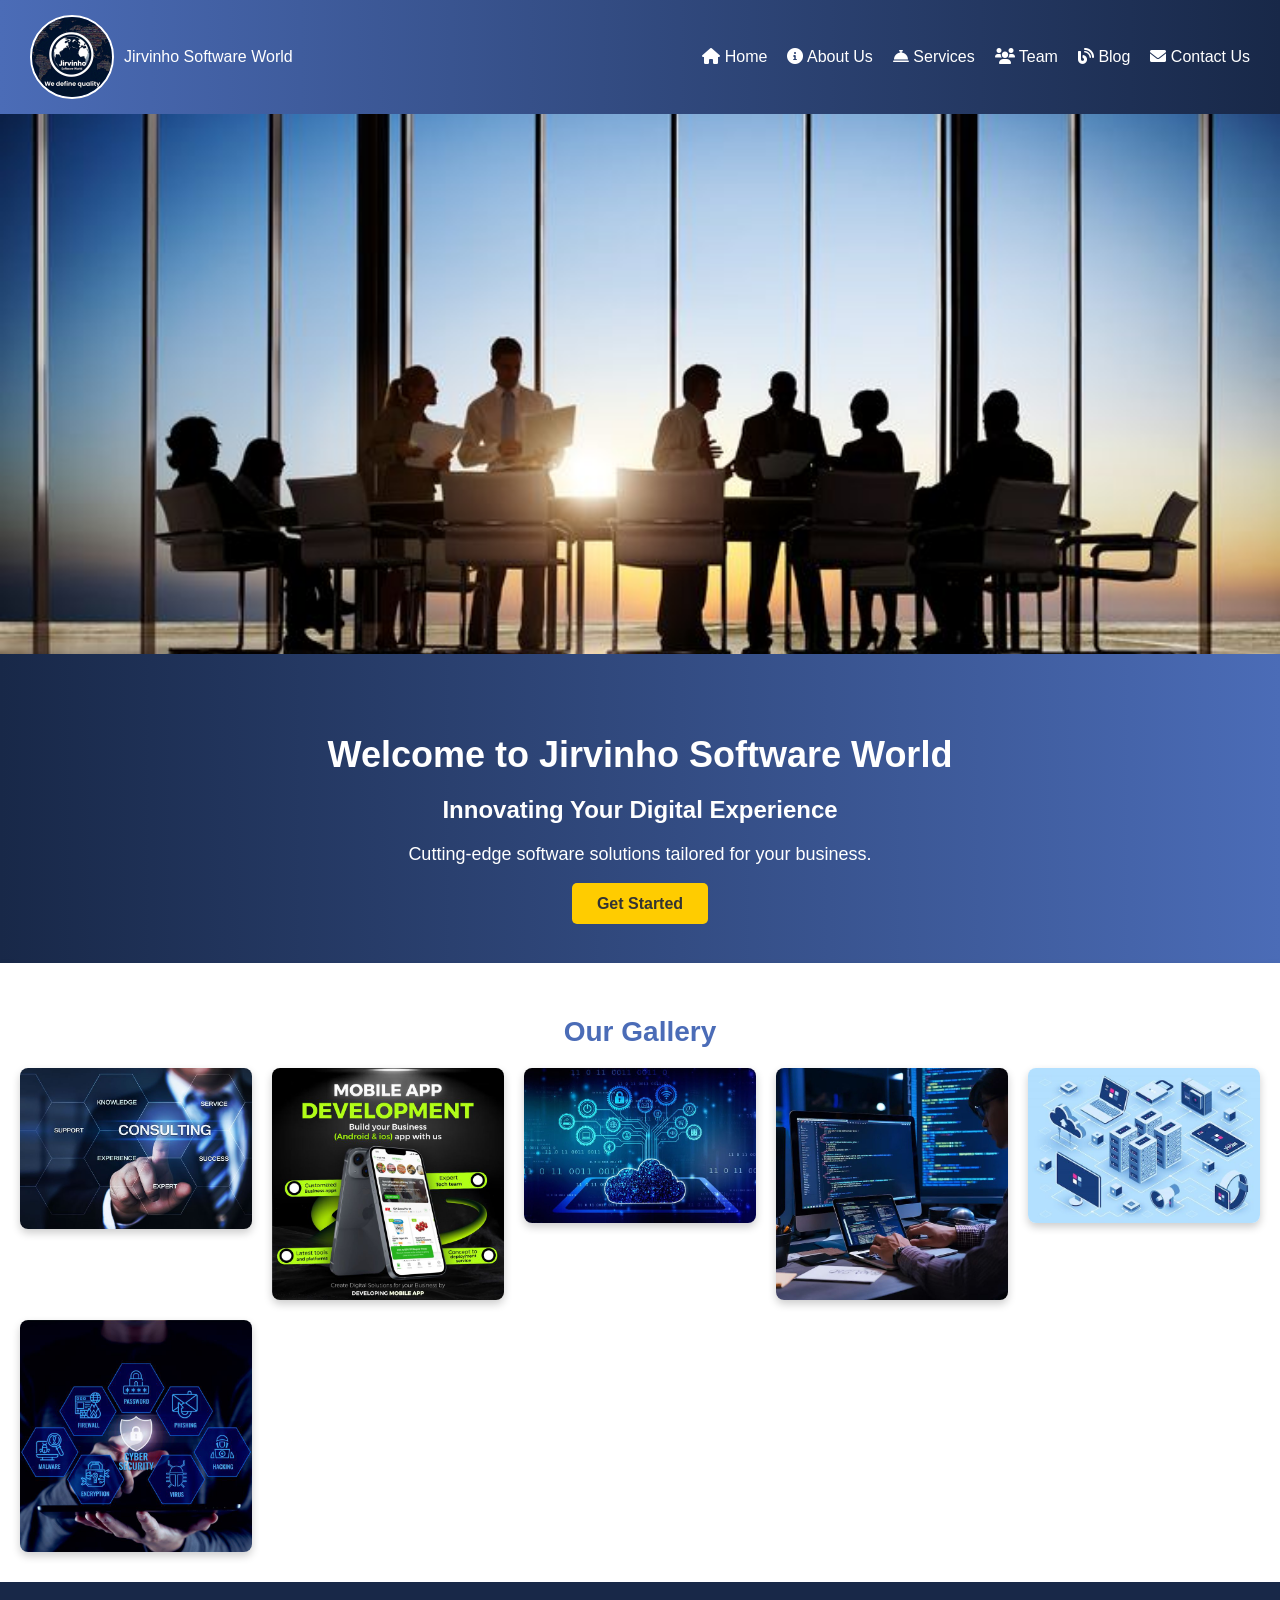
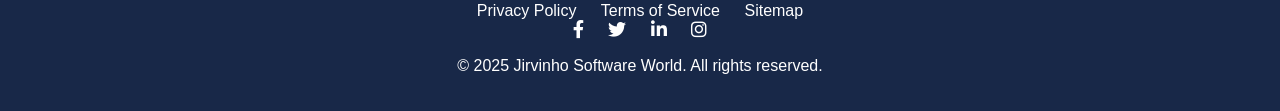
==== project 2/index.html @ aabe0d2b "Add files via upload" ====
<!DOCTYPE html>
<html lang="en">
<head>
    <meta charset="UTF-8">
    <meta name="viewport" content="width=device-width, initial-scale=1.0">
    <title>Jirvinho Software World - Home</title>
    <!-- Font Awesome -->
    <link rel="stylesheet" href="https://cdnjs.cloudflare.com/ajax/libs/font-awesome/6.0.0-beta3/css/all.min.css">
    <style>

        body {
            font-family: 'Poppins', Arial, sans-serif;
            margin: 0;
            padding: 0;
            box-sizing: border-box;
            background-color: #f2f2f2;
            color: #333;
        }

        header {
            display: flex;
            align-items: center;
            justify-content: space-between;
            padding: 15px 30px;
            background: linear-gradient(90deg, #4b6cb7, #182848);
            color: white;
            box-shadow: 0 2px 5px rgba(0, 0, 0, 0.2);
        }

        header .logo {
            display: flex;
            align-items: center;
        }

        header .logo img {
            margin-right: 10px;
            border-radius: 50%;
            border: 2px solid #fff;
        }

        nav ul {
            list-style: none;
            display: flex;
            gap: 20px;
        }

        nav ul li a {
            text-decoration: none;
            color: white;
            font-size: 16px;
            transition: color 0.3s ease;
        }

        nav ul li a:hover {
            color: #ffcc00;
        }

        .carousel {
            position: relative;
            width: 100%;
            height: 60vh;
            overflow: hidden;
        }

        .carousel-images {
            display: flex;
            width: 500%;
            animation: slide 150s infinite;
        }

        .carousel-images img {
            width: 100%;
            height: 100%;
            object-fit: cover;
        }

        @keyframes slide {
            0%, 20% { transform: translateX(0); }
            25%, 45% { transform: translateX(-100%); }
            50%, 70% { transform: translateX(-200%); }
            75%, 95% { transform: translateX(-300%); }
            100% { transform: translateX(-400%); }
        }

        /* Hero Section */
        .hero {
            text-align: center;
            padding: 50px 20px;
            background: linear-gradient(90deg, #182848, #4b6cb7);
            color: white;
            animation: fadeIn 2s ease-in-out;
        }

        .hero h1 {
            font-size: 36px;
            margin-bottom: 10px;
        }

        .hero h2 {
            font-size: 24px;
            margin-bottom: 20px;
        }

        .hero p {
            font-size: 18px;
            margin-bottom: 30px;
        }

        .cta-button {
            padding: 12px 25px;
            background: #ffcc00;
            color: #333;
            text-decoration: none;
            font-weight: bold;
            border-radius: 5px;
            transition: transform 0.3s ease, background 0.3s ease;
        }

        .cta-button:hover {
            background: #ffc107;
            transform: scale(1.05);
        }

        @keyframes fadeIn {
            from { opacity: 0; transform: translateY(20px); }
            to { opacity: 1; transform: translateY(0); }
        }

        /* Gallery Section */
        .gallery {
            padding: 30px 20px;
            background-color: #fff;
            box-shadow: 0 4px 8px rgba(0, 0, 0, 0.2);
        }

        .gallery h2 {
            text-align: center;
            font-size: 28px;
            color: #4b6cb7;
            margin-bottom: 20px;
        }

        .gallery-container {
            display: grid;
            grid-template-columns: repeat(auto-fit, minmax(200px, 1fr));
            gap: 20px;
            justify-content: center;
        }

        .gallery img {
            width: 100%;
            border-radius: 8px;
            box-shadow: 0 4px 8px rgba(0, 0, 0, 0.2);
            transition: transform 0.3s ease, box-shadow 0.3s ease;
            opacity: 0;
            transform: scale(0.9);
        }

        .gallery img:hover {
            transform: scale(1.1);
            box-shadow: 0 8px 16px rgba(0, 0, 0, 0.3);
        }

        footer {
            text-align: center;
            padding: 20px;
            background: #182848;
            color: white;
        }

        footer .footer-links a {
            text-decoration: none;
            color: white;
            margin: 0 10px;
            transition: color 0.3s ease;
        }

        footer .footer-links a:hover {
            color: #ffcc00;
        }

        footer .social-media a {
            margin: 0 10px;
            font-size: 18px;
            color: white;
            transition: color 0.3s ease;
        }

        footer .social-media a:hover {
            color: #ffcc00;
        }
    </style>
</head>
<body>
    <header>
        <div class="logo">
            <img src="logo.png" alt="Logo" width="80" height="80">
            <span>Jirvinho Software World</span>
        </div>
        <nav>
            <ul>
                <li><a href="#"><i class="fas fa-home"></i> Home</a></li>
                <li><a href="about.html"><i class="fas fa-info-circle"></i> About Us</a></li>
                <li><a href="services.html"><i class="fas fa-concierge-bell"></i> Services</a></li>
                <li><a href="team.html"><i class="fas fa-users"></i> Team</a></li>
                <li><a href="blog.html"><i class="fas fa-blog"></i> Blog</a></li>
                <li><a href="contact.html"><i class="fas fa-envelope"></i> Contact Us</a></li>
            </ul>
        </nav>
    </header>

    <section class="carousel">
        <div class="carousel-images">
            <img src="team work.jpg" alt="Image 1">
            <img src="home page.jpg" alt="Image 2">
            <img src="2.jpg" alt="Image 3">
            <img src="3.jpg" alt="Image 4">
            <img src="4.jpg" alt="Image 5">
        </div>
    </section>

    <section class="hero">
        <h1>Welcome to Jirvinho Software World</h1>
        <h2>Innovating Your Digital Experience</h2>
        <p>Cutting-edge software solutions tailored for your business.</p>
        <a href="services.html" class="cta-button">Get Started</a>
    </section>

    <section class="gallery">
        <h2>Our Gallery</h2>
        <div class="gallery-container">
            <img src="4.jpg" alt="Gallery Image 1">
            <img src="5.jpg" alt="Gallery Image 2">
            <img src="6.jpg" alt="Gallery Image 3">
            <img src="7.jpg" alt="Gallery Image 4">
            <img src="8.jpg" alt="Gallery Image 5">
            <img src="3.jpg" alt="Gallery Image 6">
        </div>
    </section>

    <footer>
        <div class="footer-links">
            <a href="#">Privacy Policy</a>
            <a href="#">Terms of Service</a>
            <a href="#">Sitemap</a>
        </div>
        <div class="social-media">
            <a href="#"><i class="fab fa-facebook-f"></i></a>
            <a href="#"><i class="fab fa-twitter"></i></a>
            <a href="#"><i class="fab fa-linkedin-in"></i></a>
            <a href="#"><i class="fab fa-instagram"></i></a>
        </div>
        <p>© 2025 Jirvinho Software World. All rights reserved.</p>
    </footer>

    <script>
        // Fade-in animation for gallery images
        const galleryImages = document.querySelectorAll('.gallery img');
        galleryImages.forEach((img, index) => {
            setTimeout(() => {
                img.style.transition = "all 0.5s ease-in-out";
                img.style.opacity = 1;
                img.style.transform = "scale(1)";
            }, index * 200);
        });
    </script>
</body>
</html>
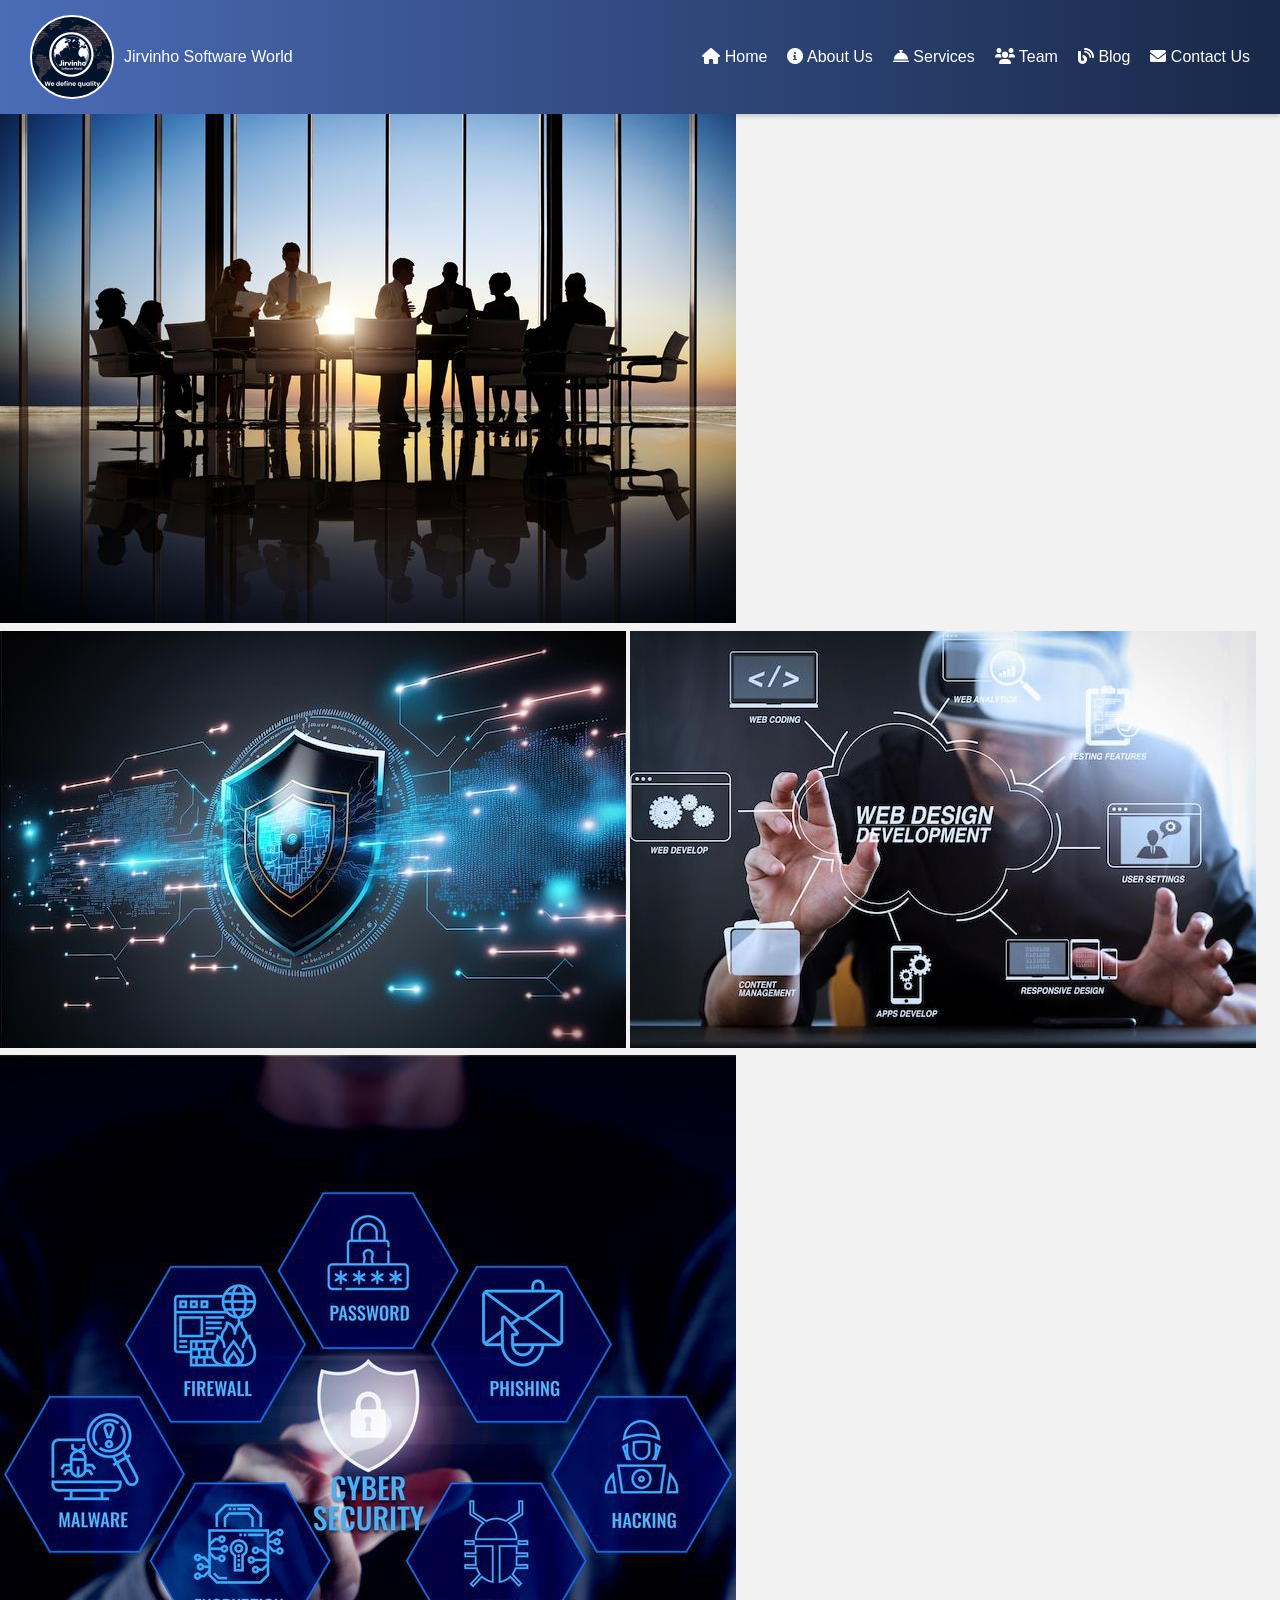
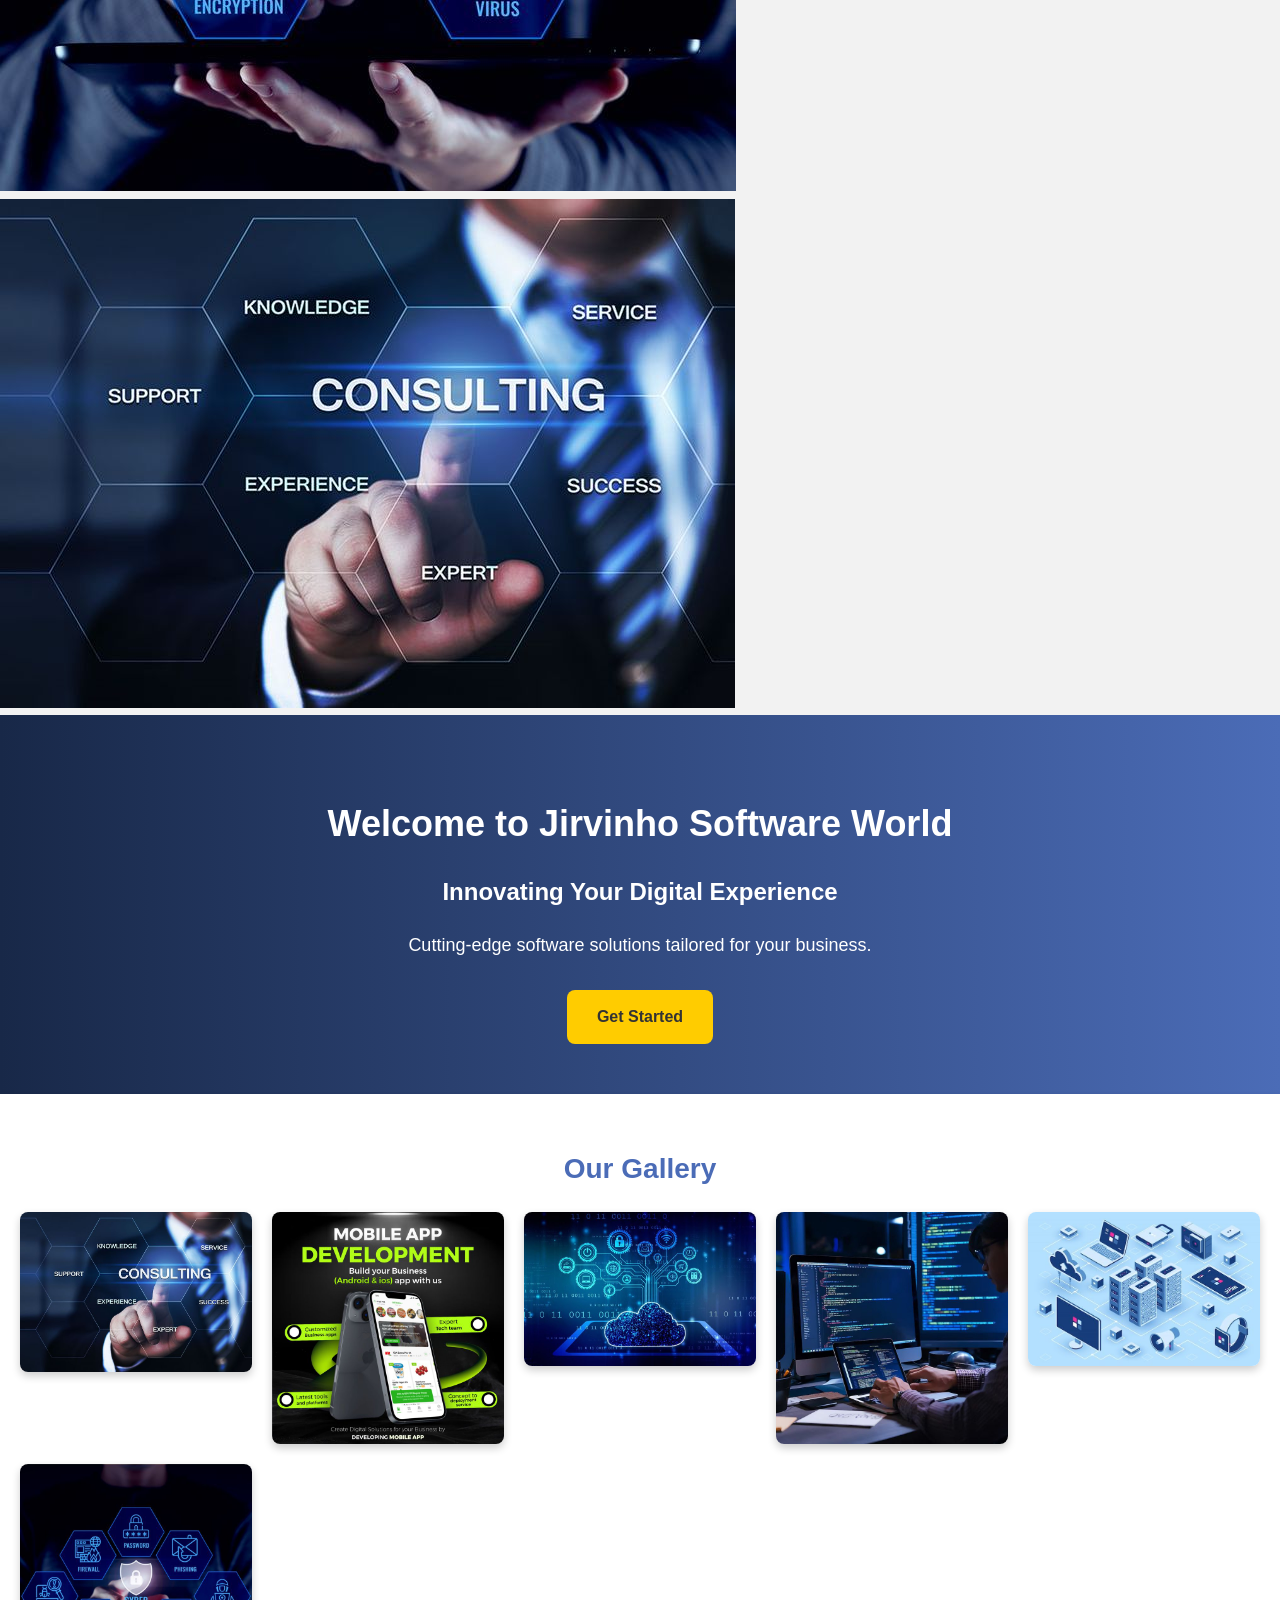
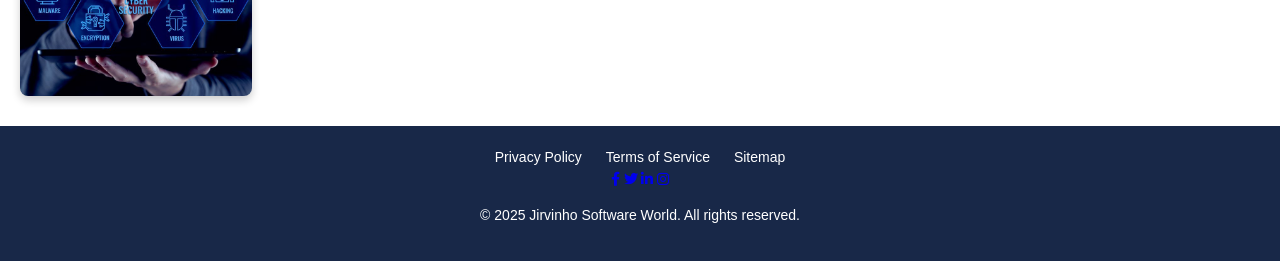
==== commit 133e2b24: "general css improvement" ====
--- a/project 2/index.html
+++ b/project 2/index.html
@@ -8,187 +8,206 @@
     <link rel="stylesheet" href="https://cdnjs.cloudflare.com/ajax/libs/font-awesome/6.0.0-beta3/css/all.min.css">
     <style>
 
-        body {
-            font-family: 'Poppins', Arial, sans-serif;
-            margin: 0;
-            padding: 0;
-            box-sizing: border-box;
-            background-color: #f2f2f2;
-            color: #333;
-        }
-
-        header {
-            display: flex;
-            align-items: center;
-            justify-content: space-between;
-            padding: 15px 30px;
-            background: linear-gradient(90deg, #4b6cb7, #182848);
-            color: white;
-            box-shadow: 0 2px 5px rgba(0, 0, 0, 0.2);
-        }
-
-        header .logo {
-            display: flex;
-            align-items: center;
-        }
-
-        header .logo img {
-            margin-right: 10px;
-            border-radius: 50%;
-            border: 2px solid #fff;
-        }
-
-        nav ul {
-            list-style: none;
-            display: flex;
-            gap: 20px;
-        }
-
-        nav ul li a {
-            text-decoration: none;
-            color: white;
-            font-size: 16px;
-            transition: color 0.3s ease;
-        }
-
-        nav ul li a:hover {
-            color: #ffcc00;
-        }
-
-        .carousel {
-            position: relative;
-            width: 100%;
-            height: 60vh;
-            overflow: hidden;
-        }
-
-        .carousel-images {
-            display: flex;
-            width: 500%;
-            animation: slide 150s infinite;
-        }
-
-        .carousel-images img {
-            width: 100%;
-            height: 100%;
-            object-fit: cover;
-        }
-
-        @keyframes slide {
-            0%, 20% { transform: translateX(0); }
-            25%, 45% { transform: translateX(-100%); }
-            50%, 70% { transform: translateX(-200%); }
-            75%, 95% { transform: translateX(-300%); }
-            100% { transform: translateX(-400%); }
-        }
-
-        /* Hero Section */
-        .hero {
-            text-align: center;
-            padding: 50px 20px;
-            background: linear-gradient(90deg, #182848, #4b6cb7);
-            color: white;
-            animation: fadeIn 2s ease-in-out;
-        }
-
-        .hero h1 {
-            font-size: 36px;
-            margin-bottom: 10px;
-        }
-
-        .hero h2 {
-            font-size: 24px;
-            margin-bottom: 20px;
-        }
-
-        .hero p {
-            font-size: 18px;
-            margin-bottom: 30px;
-        }
-
-        .cta-button {
-            padding: 12px 25px;
-            background: #ffcc00;
-            color: #333;
-            text-decoration: none;
-            font-weight: bold;
-            border-radius: 5px;
-            transition: transform 0.3s ease, background 0.3s ease;
-        }
-
-        .cta-button:hover {
-            background: #ffc107;
-            transform: scale(1.05);
-        }
-
-        @keyframes fadeIn {
-            from { opacity: 0; transform: translateY(20px); }
-            to { opacity: 1; transform: translateY(0); }
-        }
-
-        /* Gallery Section */
-        .gallery {
-            padding: 30px 20px;
-            background-color: #fff;
-            box-shadow: 0 4px 8px rgba(0, 0, 0, 0.2);
-        }
-
-        .gallery h2 {
-            text-align: center;
-            font-size: 28px;
-            color: #4b6cb7;
-            margin-bottom: 20px;
-        }
-
-        .gallery-container {
-            display: grid;
-            grid-template-columns: repeat(auto-fit, minmax(200px, 1fr));
-            gap: 20px;
-            justify-content: center;
-        }
-
-        .gallery img {
-            width: 100%;
-            border-radius: 8px;
-            box-shadow: 0 4px 8px rgba(0, 0, 0, 0.2);
-            transition: transform 0.3s ease, box-shadow 0.3s ease;
-            opacity: 0;
-            transform: scale(0.9);
-        }
-
-        .gallery img:hover {
-            transform: scale(1.1);
-            box-shadow: 0 8px 16px rgba(0, 0, 0, 0.3);
-        }
-
-        footer {
-            text-align: center;
-            padding: 20px;
-            background: #182848;
-            color: white;
-        }
-
-        footer .footer-links a {
-            text-decoration: none;
-            color: white;
-            margin: 0 10px;
-            transition: color 0.3s ease;
-        }
-
-        footer .footer-links a:hover {
-            color: #ffcc00;
-        }
-
-        footer .social-media a {
-            margin: 0 10px;
-            font-size: 18px;
-            color: white;
-            transition: color 0.3s ease;
-        }
-
-        footer .social-media a:hover {
-            color: #ffcc00;
-        }
+        /* General Styles */
+body {
+    font-family: 'Poppins', Arial, sans-serif;
+    margin: 0;
+    padding: 0;
+    box-sizing: border-box;
+    background-color: #f2f2f2;
+    color: #333;
+    line-height: 1.6;
+}
+
+/* Header */
+header {
+    display: flex;
+    align-items: center;
+    justify-content: space-between;
+    padding: 15px 30px;
+    background: linear-gradient(90deg, #4b6cb7, #182848);
+    color: white;
+    box-shadow: 0 2px 5px rgba(0, 0, 0, 0.2);
+}
+
+header .logo {
+    display: flex;
+    align-items: center;
+}
+
+header .logo img {
+    margin-right: 10px;
+    border-radius: 50%;
+    border: 2px solid #fff;
+}
+
+nav ul {
+    list-style: none;
+    display: flex;
+    gap: 20px;
+}
+
+nav ul li a {
+    text-decoration: none;
+    color: white;
+    font-size: 16px;
+    transition: color 0.3s ease;
+}
+
+nav ul li a:hover {
+    color: #ffcc00;
+}
+
+/* Responsive Navigation */
+@media (max-width: 768px) {
+    nav ul {
+        flex-direction: column;
+        align-items: center;
+        padding: 10px 0;
+    }
+}
+
+/* Hero Section */
+.hero {
+    text-align: center;
+    padding: 50px 20px;
+    background: linear-gradient(90deg, #182848, #4b6cb7);
+    color: white;
+    animation: fadeIn 2s ease-in-out;
+}
+
+.hero h1 {
+    font-size: 36px;
+    margin-bottom: 10px;
+}
+
+.hero h2 {
+    font-size: 24px;
+    margin-bottom: 20px;
+}
+
+.hero p {
+    font-size: 18px;
+    margin-bottom: 30px;
+}
+
+/* CTA Button */
+.cta-button {
+    display: inline-block;
+    padding: 14px 30px;
+    background: #ffcc00;
+    color: #333;
+    text-decoration: none;
+    font-weight: bold;
+    border-radius: 8px;
+    transition: all 0.3s ease-in-out;
+}
+
+.cta-button:hover {
+    background: #ffc107;
+    transform: scale(1.1);
+}
+
+/* Gallery Section */
+.gallery {
+    padding: 30px 20px;
+    background-color: #fff;
+    box-shadow: 0 4px 8px rgba(0, 0, 0, 0.2);
+}
+
+.gallery h2 {
+    text-align: center;
+    font-size: 28px;
+    color: #4b6cb7;
+    margin-bottom: 20px;
+}
+
+.gallery-container {
+    display: grid;
+    grid-template-columns: repeat(auto-fit, minmax(200px, 1fr));
+    gap: 20px;
+    justify-content: center;
+}
+
+.gallery img {
+    width: 100%;
+    border-radius: 8px;
+    box-shadow: 0 4px 8px rgba(0, 0, 0, 0.2);
+    transition: transform 0.3s ease, box-shadow 0.3s ease;
+    opacity: 0;
+    transform: scale(0.9);
+}
+
+.gallery img:hover {
+    transform: scale(1.1);
+    box-shadow: 0 8px 16px rgba(0, 0, 0, 0.3);
+}
+
+/* Form Styles */
+input, textarea, select {
+    width: 100%;
+    padding: 12px;
+    border: 1px solid #ccc;
+    border-radius: 5px;
+    margin-bottom: 15px;
+    font-size: 16px;
+}
+
+input:focus, textarea:focus {
+    border-color: #4b6cb7;
+    outline: none;
+    box-shadow: 0 0 5px rgba(75, 108, 183, 0.5);
+}
+
+/* Footer */
+footer {
+    text-align: center;
+    padding: 20px;
+    background: #182848;
+    color: white;
+    font-size: 14px;
+}
+
+footer .footer-links a {
+    text-decoration: none;
+    color: white;
+    margin: 0 10px;
+    transition: color 0.3s ease;
+}
+
+footer .footer-links a:hover {
+    color: #ffcc00;
+}
+
+/* Back to Top Button */
+#back-to-top {
+    position: fixed;
+    bottom: 20px;
+    right: 20px;
+    background: #ffcc00;
+    color: #333;
+    padding: 10px 15px;
+    border-radius: 50%;
+    display: none;
+    transition: opacity 0.3s ease-in-out;
+}
+
+#back-to-top:hover {
+    background: #ffc107;
+}
+
+/* Animations */
+@keyframes fadeIn {
+    from { opacity: 0; transform: translateY(20px); }
+    to { opacity: 1; transform: translateY(0); }
+}
+
+@media (max-width: 768px) {
+    .hero h1 {
+        font-size: 28px;
+    }
+}
+
     </style>
 </head>
 <body>
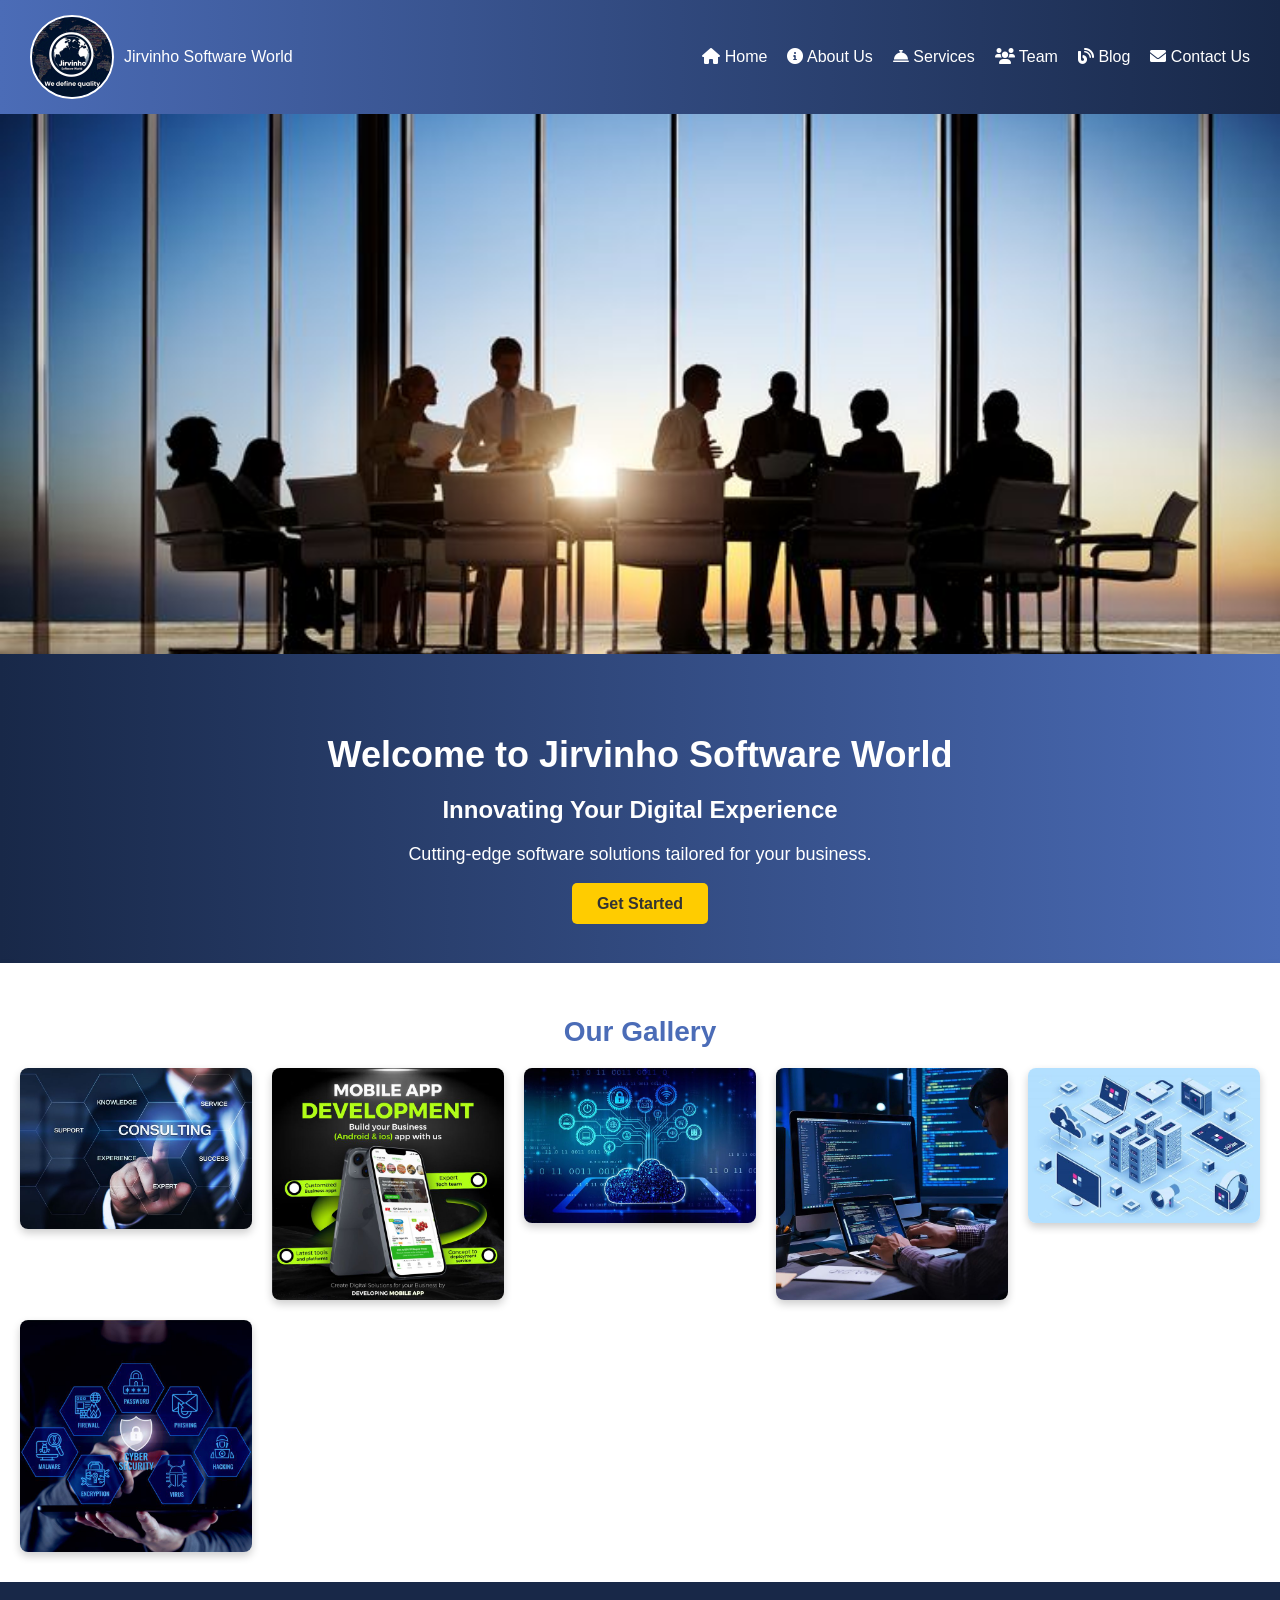
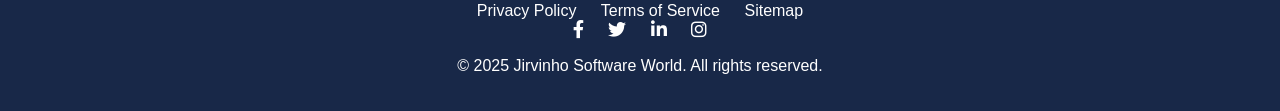
==== commit 5d52b267: "back to original" ====
--- a/project 2/index.html
+++ b/project 2/index.html
@@ -8,206 +8,187 @@
     <link rel="stylesheet" href="https://cdnjs.cloudflare.com/ajax/libs/font-awesome/6.0.0-beta3/css/all.min.css">
     <style>
 
-        /* General Styles */
-body {
-    font-family: 'Poppins', Arial, sans-serif;
-    margin: 0;
-    padding: 0;
-    box-sizing: border-box;
-    background-color: #f2f2f2;
-    color: #333;
-    line-height: 1.6;
-}
-
-/* Header */
-header {
-    display: flex;
-    align-items: center;
-    justify-content: space-between;
-    padding: 15px 30px;
-    background: linear-gradient(90deg, #4b6cb7, #182848);
-    color: white;
-    box-shadow: 0 2px 5px rgba(0, 0, 0, 0.2);
-}
-
-header .logo {
-    display: flex;
-    align-items: center;
-}
-
-header .logo img {
-    margin-right: 10px;
-    border-radius: 50%;
-    border: 2px solid #fff;
-}
-
-nav ul {
-    list-style: none;
-    display: flex;
-    gap: 20px;
-}
-
-nav ul li a {
-    text-decoration: none;
-    color: white;
-    font-size: 16px;
-    transition: color 0.3s ease;
-}
-
-nav ul li a:hover {
-    color: #ffcc00;
-}
-
-/* Responsive Navigation */
-@media (max-width: 768px) {
-    nav ul {
-        flex-direction: column;
-        align-items: center;
-        padding: 10px 0;
-    }
-}
-
-/* Hero Section */
-.hero {
-    text-align: center;
-    padding: 50px 20px;
-    background: linear-gradient(90deg, #182848, #4b6cb7);
-    color: white;
-    animation: fadeIn 2s ease-in-out;
-}
-
-.hero h1 {
-    font-size: 36px;
-    margin-bottom: 10px;
-}
-
-.hero h2 {
-    font-size: 24px;
-    margin-bottom: 20px;
-}
-
-.hero p {
-    font-size: 18px;
-    margin-bottom: 30px;
-}
-
-/* CTA Button */
-.cta-button {
-    display: inline-block;
-    padding: 14px 30px;
-    background: #ffcc00;
-    color: #333;
-    text-decoration: none;
-    font-weight: bold;
-    border-radius: 8px;
-    transition: all 0.3s ease-in-out;
-}
-
-.cta-button:hover {
-    background: #ffc107;
-    transform: scale(1.1);
-}
-
-/* Gallery Section */
-.gallery {
-    padding: 30px 20px;
-    background-color: #fff;
-    box-shadow: 0 4px 8px rgba(0, 0, 0, 0.2);
-}
-
-.gallery h2 {
-    text-align: center;
-    font-size: 28px;
-    color: #4b6cb7;
-    margin-bottom: 20px;
-}
-
-.gallery-container {
-    display: grid;
-    grid-template-columns: repeat(auto-fit, minmax(200px, 1fr));
-    gap: 20px;
-    justify-content: center;
-}
-
-.gallery img {
-    width: 100%;
-    border-radius: 8px;
-    box-shadow: 0 4px 8px rgba(0, 0, 0, 0.2);
-    transition: transform 0.3s ease, box-shadow 0.3s ease;
-    opacity: 0;
-    transform: scale(0.9);
-}
-
-.gallery img:hover {
-    transform: scale(1.1);
-    box-shadow: 0 8px 16px rgba(0, 0, 0, 0.3);
-}
-
-/* Form Styles */
-input, textarea, select {
-    width: 100%;
-    padding: 12px;
-    border: 1px solid #ccc;
-    border-radius: 5px;
-    margin-bottom: 15px;
-    font-size: 16px;
-}
-
-input:focus, textarea:focus {
-    border-color: #4b6cb7;
-    outline: none;
-    box-shadow: 0 0 5px rgba(75, 108, 183, 0.5);
-}
-
-/* Footer */
-footer {
-    text-align: center;
-    padding: 20px;
-    background: #182848;
-    color: white;
-    font-size: 14px;
-}
-
-footer .footer-links a {
-    text-decoration: none;
-    color: white;
-    margin: 0 10px;
-    transition: color 0.3s ease;
-}
-
-footer .footer-links a:hover {
-    color: #ffcc00;
-}
-
-/* Back to Top Button */
-#back-to-top {
-    position: fixed;
-    bottom: 20px;
-    right: 20px;
-    background: #ffcc00;
-    color: #333;
-    padding: 10px 15px;
-    border-radius: 50%;
-    display: none;
-    transition: opacity 0.3s ease-in-out;
-}
-
-#back-to-top:hover {
-    background: #ffc107;
-}
-
-/* Animations */
-@keyframes fadeIn {
-    from { opacity: 0; transform: translateY(20px); }
-    to { opacity: 1; transform: translateY(0); }
-}
-
-@media (max-width: 768px) {
-    .hero h1 {
-        font-size: 28px;
-    }
-}
-
+        body {
+            font-family: 'Poppins', Arial, sans-serif;
+            margin: 0;
+            padding: 0;
+            box-sizing: border-box;
+            background-color: #f2f2f2;
+            color: #333;
+        }
+
+        header {
+            display: flex;
+            align-items: center;
+            justify-content: space-between;
+            padding: 15px 30px;
+            background: linear-gradient(90deg, #4b6cb7, #182848);
+            color: white;
+            box-shadow: 0 2px 5px rgba(0, 0, 0, 0.2);
+        }
+
+        header .logo {
+            display: flex;
+            align-items: center;
+        }
+
+        header .logo img {
+            margin-right: 10px;
+            border-radius: 50%;
+            border: 2px solid #fff;
+        }
+
+        nav ul {
+            list-style: none;
+            display: flex;
+            gap: 20px;
+        }
+
+        nav ul li a {
+            text-decoration: none;
+            color: white;
+            font-size: 16px;
+            transition: color 0.3s ease;
+        }
+
+        nav ul li a:hover {
+            color: #ffcc00;
+        }
+
+        .carousel {
+            position: relative;
+            width: 100%;
+            height: 60vh;
+            overflow: hidden;
+        }
+
+        .carousel-images {
+            display: flex;
+            width: 500%;
+            animation: slide 150s infinite;
+        }
+
+        .carousel-images img {
+            width: 100%;
+            height: 100%;
+            object-fit: cover;
+        }
+
+        @keyframes slide {
+            0%, 20% { transform: translateX(0); }
+            25%, 45% { transform: translateX(-100%); }
+            50%, 70% { transform: translateX(-200%); }
+            75%, 95% { transform: translateX(-300%); }
+            100% { transform: translateX(-400%); }
+        }
+
+        /* Hero Section */
+        .hero {
+            text-align: center;
+            padding: 50px 20px;
+            background: linear-gradient(90deg, #182848, #4b6cb7);
+            color: white;
+            animation: fadeIn 2s ease-in-out;
+        }
+
+        .hero h1 {
+            font-size: 36px;
+            margin-bottom: 10px;
+        }
+
+        .hero h2 {
+            font-size: 24px;
+            margin-bottom: 20px;
+        }
+
+        .hero p {
+            font-size: 18px;
+            margin-bottom: 30px;
+        }
+
+        .cta-button {
+            padding: 12px 25px;
+            background: #ffcc00;
+            color: #333;
+            text-decoration: none;
+            font-weight: bold;
+            border-radius: 5px;
+            transition: transform 0.3s ease, background 0.3s ease;
+        }
+
+        .cta-button:hover {
+            background: #ffc107;
+            transform: scale(1.05);
+        }
+
+        @keyframes fadeIn {
+            from { opacity: 0; transform: translateY(20px); }
+            to { opacity: 1; transform: translateY(0); }
+        }
+
+        /* Gallery Section */
+        .gallery {
+            padding: 30px 20px;
+            background-color: #fff;
+            box-shadow: 0 4px 8px rgba(0, 0, 0, 0.2);
+        }
+
+        .gallery h2 {
+            text-align: center;
+            font-size: 28px;
+            color: #4b6cb7;
+            margin-bottom: 20px;
+        }
+
+        .gallery-container {
+            display: grid;
+            grid-template-columns: repeat(auto-fit, minmax(200px, 1fr));
+            gap: 20px;
+            justify-content: center;
+        }
+
+        .gallery img {
+            width: 100%;
+            border-radius: 8px;
+            box-shadow: 0 4px 8px rgba(0, 0, 0, 0.2);
+            transition: transform 0.3s ease, box-shadow 0.3s ease;
+            opacity: 0;
+            transform: scale(0.9);
+        }
+
+        .gallery img:hover {
+            transform: scale(1.1);
+            box-shadow: 0 8px 16px rgba(0, 0, 0, 0.3);
+        }
+
+        footer {
+            text-align: center;
+            padding: 20px;
+            background: #182848;
+            color: white;
+        }
+
+        footer .footer-links a {
+            text-decoration: none;
+            color: white;
+            margin: 0 10px;
+            transition: color 0.3s ease;
+        }
+
+        footer .footer-links a:hover {
+            color: #ffcc00;
+        }
+
+        footer .social-media a {
+            margin: 0 10px;
+            font-size: 18px;
+            color: white;
+            transition: color 0.3s ease;
+        }
+
+        footer .social-media a:hover {
+            color: #ffcc00;
+        }
     </style>
 </head>
 <body>
